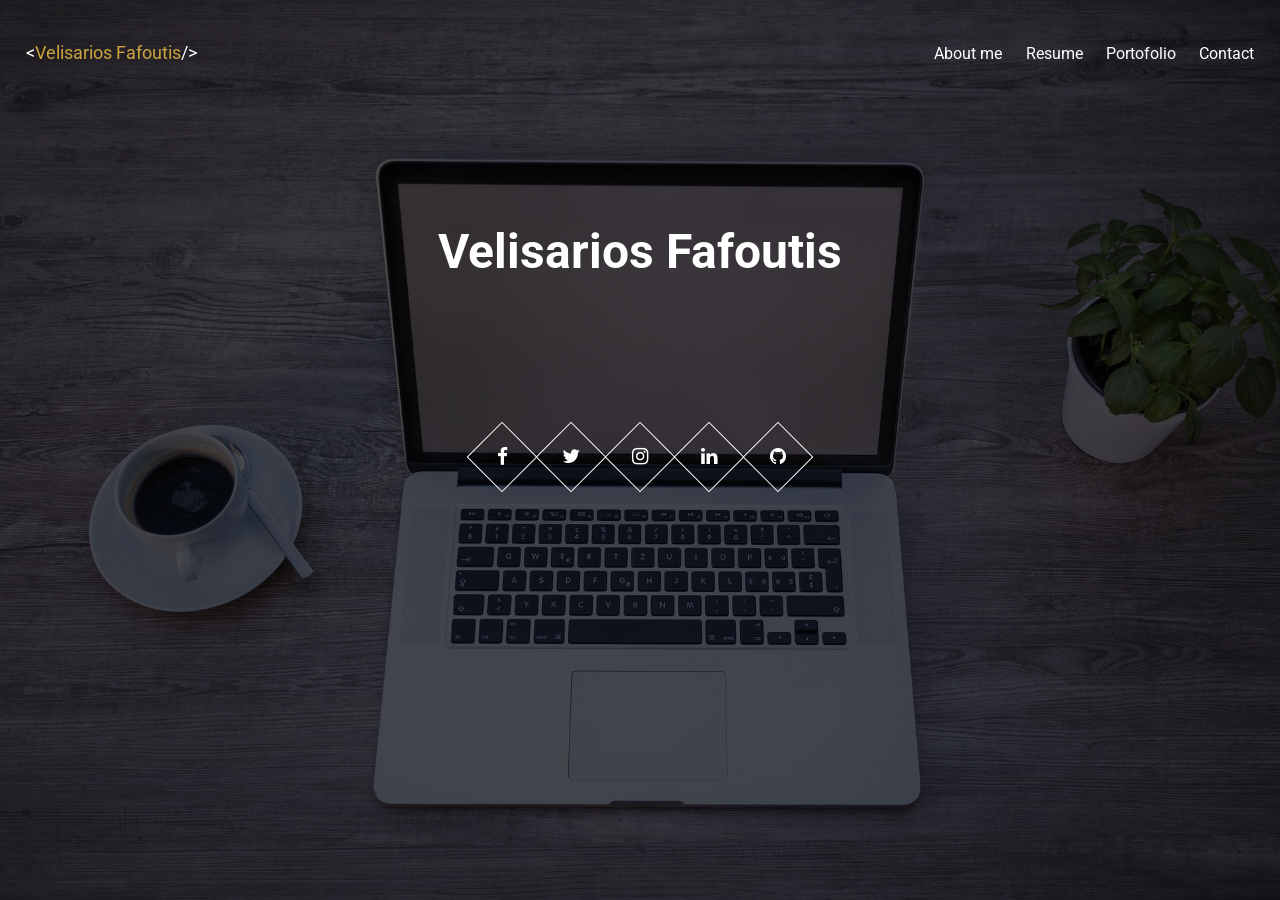
==== index.html @ fc511af8 "project updated" ====
<!DOCTYPE html>
<html lang="en">
<head>
    <meta charset="UTF-8">
    <meta http-equiv="X-UA-Compatible" content="IE=edge">
    <meta name="viewport" content="width=device-width, initial-scale=1.0">
    <link rel="stylesheet" href="assets/css/index/index.css">
    <link rel="preconnect" href="https://fonts.googleapis.com">
    <link rel="preconnect" href="https://fonts.gstatic.com" crossorigin>
    <link href="https://fonts.googleapis.com/css2?family=Roboto:wght@400;500;700&display=swap" rel="stylesheet">
    <link rel="stylesheet" href="https://cdnjs.cloudflare.com/ajax/libs/font-awesome/4.7.0/css/font-awesome.min.css">
    <link href="https://fonts.googleapis.com/icon?family=Material+Icons"
       rel="stylesheet">
    <title>Home Page</title>
</head>

<body>
    <header>
       <nav>
           <h3 class="logo"><a href="index.html"><<span>Velisarios Fafoutis</span>/></a></h3>
                    
                    
                    
           <ul class="nav-ul">     
               <li>About me</li>
               <li>Resume</li>
               <li>Portofolio</li>
               <li>Contact</li>
           </ul>
       </nav>
    </header>

    <section class="main-section">
    <h1 class="main-title"> Velisarios Fafoutis </h1>

    <h3 class="subtitle" id="subtitle">       </h3>
    </section>

    
    <footer class="social-networks">
        
        <div class="social-container"> 
            <a  href="#" class="social-rectangle">
                <i class="fa fa-facebook"></i>
            </a>
         
            
            <a  href="#" class="social-rectangle">
                <i class="fa fa-twitter"></i>
            </a>

            <a  href="#" target="_blank" class="social-rectangle">
                <i class="fa fa-instagram"></i>
            </a>

            <a  href="#" target="_blank" class="social-rectangle">
                <i class="fa fa-linkedin"></i>
            </a>

            <a  href="#" target="_blank" class="social-rectangle">
                <i class="fa fa-github"></i>
            </a>
    
        </div>
    </footer><!-- /.section-networks--><!-- /.section-networks--><!-- /.section-networks-->


    <script src="https://ajax.googleapis.com/ajax/libs/jquery/2.1.1/jquery.min.js"></script>

    <script>
        var text = ["Software Developer", "Web Developer", "Freelancer"];
var counter = 0;
var elem = $("#subtitle");
setInterval(change, 2000);
function change() {
    elem.fadeOut(function(){
        elem.html(text[counter]);
        counter++;
        if(counter >= text.length) { counter = 0; }
        elem.fadeIn();
    });
}
    </script>
</body>
</html>
---- assets/css/index/index.css ----
body {
  color: #ffffff;
  font-family: 'Roboto', sans-serif;
  margin: 0%;
  padding: 0%;
  width: 100vw;
  height: 100vh;
  background: -webkit-gradient(linear, left top, left bottom, from(rgba(0, 0, 0, 0.7)), to(rgba(0, 0, 0, 0.7))), url("/assets/images/home_page.jpg");
  background: linear-gradient(rgba(0, 0, 0, 0.7), rgba(0, 0, 0, 0.7)), url("/assets/images/home_page.jpg");
  background-size: cover;
  background-repeat: no-repeat;
  background-position: 0% 30%;
}

nav {
  padding: 2%;
  display: -webkit-box;
  display: -ms-flexbox;
  display: flex;
  -webkit-box-orient: horizontal;
  -webkit-box-direction: normal;
      -ms-flex-direction: row;
          flex-direction: row;
  -webkit-box-align: center;
      -ms-flex-align: center;
          align-items: center;
  -webkit-box-pack: justify;
      -ms-flex-pack: justify;
          justify-content: space-between;
}

nav .logo {
  font-weight: 400;
  font-size: 1.1em;
}

nav .logo a {
  color: white;
  text-decoration: none;
}

nav .logo a span {
  -webkit-transition: color 0.2s ease-out;
  color: #CCA33D;
}

nav .logo a:hover span {
  color: white;
}

nav .nav-ul {
  width: 20em;
  display: -webkit-box;
  display: -ms-flexbox;
  display: flex;
  -webkit-box-orient: horizontal;
  -webkit-box-direction: normal;
      -ms-flex-direction: row;
          flex-direction: row;
  -webkit-box-align: center;
      -ms-flex-align: center;
          align-items: center;
  -webkit-box-pack: justify;
      -ms-flex-pack: justify;
          justify-content: space-between;
  list-style: none;
}

nav .nav-ul li {
  cursor: pointer;
  -webkit-transition: color 0.2s ease-out;
}

nav .nav-ul li:hover {
  color: #CCA33D;
}

.main-section {
  margin-top: 6%;
  display: -webkit-box;
  display: -ms-flexbox;
  display: flex;
  -webkit-box-orient: vertical;
  -webkit-box-direction: normal;
      -ms-flex-direction: column;
          flex-direction: column;
  -webkit-box-align: center;
      -ms-flex-align: center;
          align-items: center;
  -ms-flex-pack: distribute;
      justify-content: space-around;
}

.main-section .main-title {
  font-weight: 700;
  font-size: 3em;
}

.main-section .subtitle {
  font-weight: 700;
  font-size: 1.5em;
}

.social-networks {
  padding: 3%;
  margin-top: 2%;
}

.social-networks .social-container {
  display: -webkit-box;
  display: -ms-flexbox;
  display: flex;
  -webkit-box-orient: horizontal;
  -webkit-box-direction: normal;
      -ms-flex-direction: row;
          flex-direction: row;
  -webkit-box-align: center;
      -ms-flex-align: center;
          align-items: center;
  -webkit-box-pack: center;
      -ms-flex-pack: center;
          justify-content: center;
}

.social-networks .social-container .social-rectangle {
  display: inline-block;
  width: 3em;
  height: 3em;
  border: 0.05em solid #0e683e;
  transform: rotate(45deg);
  -webkit-transform: rotate(45deg);
  -moz-transform: rotate(45deg);
  -o-transform: rotate(45deg);
  -ms-transform: rotate(45deg);
  -webkit-box-shadow: 0.4em 0.4em 0px 0px #dddddd;
  -o-box-shadow: 0.4em 0.4em 0px 0px #dddddd;
  box-shadow: 0.4em 0.4em 0px 0px #424242;
  opacity: 1;
  margin-left: .6em;
  margin-right: .6em;
  border: 1px solid white;
  color: #ffffff;
  -webkit-box-shadow: none;
          box-shadow: none;
  -webkit-transition: color 0.2s ease-in-out;
}

.social-networks .social-container .social-rectangle i {
  position: absolute;
  top: 50%;
  left: 50%;
  font-size: 1.2em;
  transform: translate(-50%, -50%) rotate(-45deg);
  -webkit-transform: translate(-50%, -50%) rotate(-45deg);
  -moz-transform: translate(-50%, -50%) rotate(-45deg);
  -o-transform: translate(-50%, -50%) rotate(-45deg);
  -ms-transform: translate(-50%, -50%) rotate(-45deg);
}

.social-networks .social-container .social-rectangle:hover {
  background-color: #ffffff;
  color: #CCA33D;
  border-color: #666;
}

.social-networks .social-container .social-rectangle:focus {
  outline: none;
}
/*# sourceMappingURL=index.css.map */
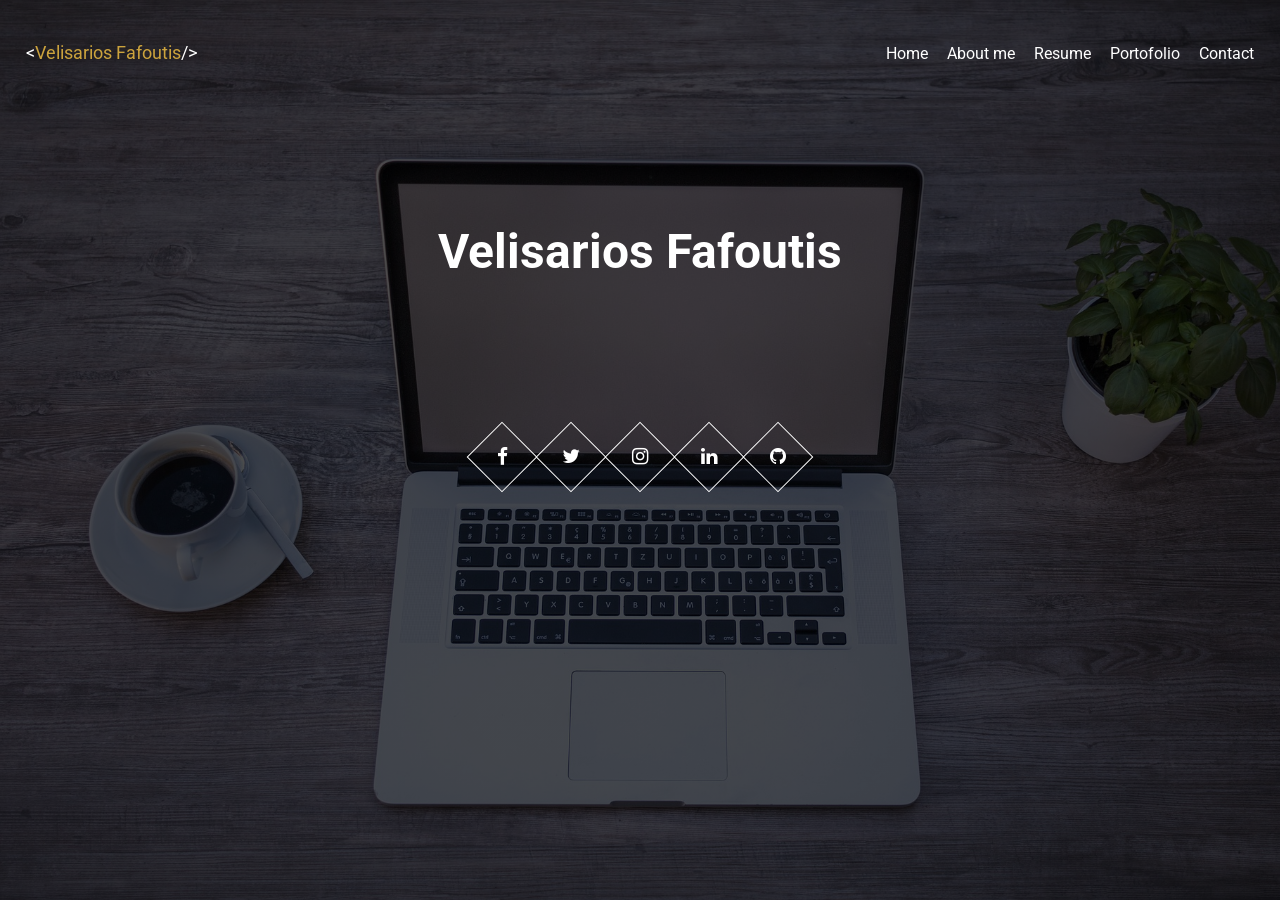
==== commit fd5d6167: "project updated" ====
--- a/index.html
+++ b/index.html
@@ -22,14 +22,15 @@
                     
                     
            <ul class="nav-ul">     
-               <li>About me</li>
-               <li>Resume</li>
-               <li>Portofolio</li>
-               <li>Contact</li>
+            <li><a href='/index.html'>Home</a></li>
+            <li><a href='/assets/html/about_me.html'>About me</a></li>
+            <li><a href='/assets/html/resume.html'>Resume</a></li>
+            <li><a href="/assets/html/portofolio.html">Portofolio</a></li>
+            <li><a href='/assets/html/contact.html'>Contact</a></li>
            </ul>
        </nav>
     </header>
-
+  
     <section class="main-section">
     <h1 class="main-title"> Velisarios Fafoutis </h1>
 
--- a/assets/css/index/index.css
+++ b/assets/css/index/index.css
@@ -1,3 +1,18 @@
+/* *{
+    outline: 1px solid #f00 !important;
+  
+ 
+  }*/
+* {
+  font-family: 'Roboto' sans-serif;
+}
+
+html {
+  scroll-behavior: smooth;
+  -webkit-transition: 0.3s;
+  transition: 0.3s;
+}
+
 body {
   color: #ffffff;
   font-family: 'Roboto', sans-serif;
@@ -49,7 +64,7 @@
 }
 
 nav .nav-ul {
-  width: 20em;
+  width: 23em;
   display: -webkit-box;
   display: -ms-flexbox;
   display: flex;
@@ -66,12 +81,14 @@
   list-style: none;
 }
 
-nav .nav-ul li {
+nav .nav-ul li a {
+  color: white;
+  text-decoration: none;
   cursor: pointer;
   -webkit-transition: color 0.2s ease-out;
 }
 
-nav .nav-ul li:hover {
+nav .nav-ul li a:hover {
   color: #CCA33D;
 }
 
@@ -166,4 +183,572 @@
 .social-networks .social-container .social-rectangle:focus {
   outline: none;
 }
+
+.about-me-main-section {
+  margin-right: 10em;
+  margin-left: 10em;
+  display: -webkit-box;
+  display: -ms-flexbox;
+  display: flex;
+  -webkit-box-orient: vertical;
+  -webkit-box-direction: normal;
+      -ms-flex-direction: column;
+          flex-direction: column;
+  -webkit-box-align: center;
+      -ms-flex-align: center;
+          align-items: center;
+  -webkit-box-pack: justify;
+      -ms-flex-pack: justify;
+          justify-content: space-between;
+}
+
+.about-me-main-section .main-title {
+  font-weight: 700;
+  font-size: 2em;
+}
+
+.about-me-main-section .bio-container {
+  display: -webkit-box;
+  display: -ms-flexbox;
+  display: flex;
+  -webkit-box-orient: horizontal;
+  -webkit-box-direction: normal;
+      -ms-flex-direction: row;
+          flex-direction: row;
+  -webkit-box-align: center;
+      -ms-flex-align: center;
+          align-items: center;
+  -webkit-box-pack: justify;
+      -ms-flex-pack: justify;
+          justify-content: space-between;
+}
+
+.about-me-main-section .bio-container .info-container {
+  width: 40em;
+  display: -webkit-box;
+  display: -ms-flexbox;
+  display: flex;
+  -webkit-box-orient: vertical;
+  -webkit-box-direction: normal;
+      -ms-flex-direction: column;
+          flex-direction: column;
+  -webkit-box-align: center;
+      -ms-flex-align: center;
+          align-items: center;
+  -webkit-box-pack: start;
+      -ms-flex-pack: start;
+          justify-content: flex-start;
+}
+
+.about-me-main-section .bio-container .info-container .info-title {
+  width: -webkit-max-content;
+  width: -moz-max-content;
+  width: max-content;
+  font-weight: 600;
+  font-size: 1.5em;
+  color: #CCA33D;
+}
+
+.about-me-main-section .bio-container .info-container .info-description {
+  margin-right: 4em;
+  margin-left: 4em;
+  font-family: 'Roboto', sans-serif;
+}
+
+.about-me-main-section .bio-container .info-container .description-1 {
+  font-weight: 700;
+}
+
+.about-me-main-section .bio-container .info-container .description-2 {
+  font-weight: 400;
+}
+
+.about-me-main-section .bio-container .info-container .bio-container {
+  width: -webkit-max-content;
+  width: -moz-max-content;
+  width: max-content;
+  display: -webkit-box;
+  display: -ms-flexbox;
+  display: flex;
+  -webkit-box-orient: horizontal;
+  -webkit-box-direction: normal;
+      -ms-flex-direction: row;
+          flex-direction: row;
+  -webkit-box-align: center;
+      -ms-flex-align: center;
+          align-items: center;
+  -webkit-box-pack: start;
+      -ms-flex-pack: start;
+          justify-content: start;
+}
+
+.about-me-main-section .bio-container .info-container .bio-container .bio-list {
+  list-style: none;
+}
+
+.about-me-main-section .bio-container .info-container .bio-container .bio-list li span {
+  font-weight: 700;
+}
+
+.about-me-main-section .bio-container .info-container .bio-container .list-2 li a {
+  color: #CCA33D;
+  text-decoration: none;
+  cursor: pointer;
+  -webkit-transition: color 0.2s ease-out;
+}
+
+.about-me-main-section .bio-container .info-container .bio-container .list-2 li a:hover {
+  color: #c4c4c4;
+}
+
+.about-me-main-section .bio-container .hero-image {
+  background-image: url("/assets/images/hero.png");
+  width: 15em;
+  height: 20em;
+  background-size: cover;
+  background-repeat: no-repeat;
+  background-position: 30% 30%;
+  -webkit-box-shadow: 0 0 10px rgba(0, 0, 0, 0.2), 0 4px 10px rgba(0, 0, 0, 0.1);
+          box-shadow: 0 0 10px rgba(0, 0, 0, 0.2), 0 4px 10px rgba(0, 0, 0, 0.1);
+  border-radius: 10px;
+}
+
+.services-section {
+  margin-right: 10em;
+  margin-left: 10em;
+  margin-top: 10%;
+  display: -ms-grid;
+  display: grid;
+      grid-template-areas: "header"+ "content";
+  padding-bottom: 30%;
+  -webkit-box-pack: center;
+      -ms-flex-pack: center;
+          justify-content: center;
+  max-width: 100%;
+  padding-bottom: 2%;
+  margin: 0%;
+}
+
+.services-section .services-section-main-title {
+  grid-area: "header";
+  -ms-grid-column-align: center;
+      justify-self: center;
+  font-family: "Roboto", sans-serif;
+  color: #CCA33D;
+  width: auto;
+  height: 2em;
+  margin-bottom: 0em;
+}
+
+.services-section .services-container {
+  grid-area: "content";
+}
+
+.services-section .services-container .hexa {
+  border: 0px;
+  float: left;
+  text-align: center;
+  height: 35px;
+  width: 60px;
+  font-size: 22px;
+  background: #FFD700;
+  color: #FFD700;
+  position: relative;
+  margin-top: 15px;
+}
+
+.services-section .services-container .hexa:before {
+  content: "";
+  position: absolute;
+  left: 0;
+  width: 0;
+  height: 0;
+  border-bottom: 15px solid #f0f0f0;
+  border-left: 30px solid transparent;
+  border-right: 30px solid transparent;
+  top: -15px;
+}
+
+.services-section .services-container .hexa:after {
+  content: "";
+  position: absolute;
+  left: 0;
+  width: 0;
+  height: 0;
+  border-left: 30px solid transparent;
+  border-right: 30px solid transparent;
+  border-top: 15px solid #f0f0f0;
+  bottom: -15px;
+}
+
+.services-section .services-container .timeline {
+  position: relative;
+  padding: 0;
+  width: 100%;
+  margin-top: 20px;
+  list-style-type: none;
+}
+
+.services-section .services-container .timeline:before {
+  position: absolute;
+  left: 50%;
+  top: 0;
+  content: ' ';
+  display: block;
+  width: 2px;
+  height: 100%;
+  margin-left: -1px;
+  background: #d5d5d5;
+  background: -webkit-gradient(linear, left top, left bottom, from(rgba(213, 213, 213, 0)), color-stop(8%, #d5d5d5), color-stop(92%, #d5d5d5), to(rgba(213, 213, 213, 0)));
+  background: linear-gradient(to bottom, rgba(213, 213, 213, 0) 0%, #d5d5d5 8%, #d5d5d5 92%, rgba(213, 213, 213, 0) 100%);
+  z-index: 5;
+}
+
+.services-section .services-container .timeline li {
+  padding: 2em 0;
+}
+
+.services-section .services-container .timeline .hexa {
+  width: 16px;
+  height: 10px;
+  position: absolute;
+  background: #CCA33D;
+  z-index: 5;
+  left: 0;
+  right: 0;
+  margin-left: auto;
+  margin-right: auto;
+  top: -30px;
+  margin-top: 0;
+}
+
+.services-section .services-container .timeline .hexa:before {
+  border-bottom: 4px solid #CCA33D;
+  border-left-width: 8px;
+  border-right-width: 8px;
+  top: -4px;
+}
+
+.services-section .services-container .timeline .hexa:after {
+  border-left-width: 8px;
+  border-right-width: 8px;
+  border-top: 4px solid #CCA33D;
+  bottom: -4px;
+}
+
+.services-section .services-container .direction-l,
+.services-section .services-container .direction-r {
+  float: none;
+  width: 100%;
+  text-align: center;
+}
+
+.services-section .services-container .flag-wrapper {
+  text-align: center;
+  position: relative;
+}
+
+.services-section .services-container .flag {
+  position: relative;
+  display: inline;
+  background: white;
+  font-weight: 600;
+  z-index: 15;
+  padding: 6px 10px;
+  text-align: left;
+  border-radius: 5px;
+}
+
+.services-section .services-container .direction-l .flag:after,
+.services-section .services-container .direction-r .flag:after {
+  content: "";
+  position: absolute;
+  left: 50%;
+  top: -15px;
+  height: 0;
+  width: 0;
+  margin-left: -8px;
+  border: solid transparent;
+  border-bottom-color: white;
+  border-width: 8px;
+  pointer-events: none;
+}
+
+.services-section .services-container .direction-l .flag {
+  -webkit-box-shadow: -1px 1px 1px rgba(0, 0, 0, 0.15), 0 0 1px rgba(0, 0, 0, 0.15);
+  box-shadow: -1px 1px 1px rgba(0, 0, 0, 0.15), 0 0 1px rgba(0, 0, 0, 0.15);
+}
+
+.services-section .services-container .direction-r .flag {
+  -webkit-box-shadow: 1px 1px 1px rgba(0, 0, 0, 0.15), 0 0 1px rgba(0, 0, 0, 0.15);
+  box-shadow: 1px 1px 1px rgba(0, 0, 0, 0.15), 0 0 1px rgba(0, 0, 0, 0.15);
+}
+
+.services-section .services-container .time-wrapper {
+  display: block;
+  position: relative;
+  margin: 4px 0 0 0;
+  z-index: 14;
+  line-height: 1em;
+  vertical-align: middle;
+  color: #fff;
+}
+
+.services-section .services-container .direction-l .time-wrapper {
+  float: none;
+}
+
+.services-section .services-container .direction-r .time-wrapper {
+  float: none;
+}
+
+.services-section .services-container .time {
+  background: #8f8f8f;
+  display: inline-block;
+  -webkit-box-shadow: 0 0 10px rgba(0, 0, 0, 0.2), 0 4px 10px rgba(0, 0, 0, 0.1);
+          box-shadow: 0 0 10px rgba(0, 0, 0, 0.2), 0 4px 10px rgba(0, 0, 0, 0.1);
+  border-radius: 10px;
+  padding: 8px;
+}
+
+.services-section .services-container .time svg {
+  width: 48px;
+  height: 48px;
+}
+
+.services-section .services-container .desc {
+  color: black;
+  position: relative;
+  margin: 1em 0 0 0;
+  padding: 1em;
+  background: #fefefe;
+  border-radius: 10px;
+  -webkit-box-shadow: 0 0 1px rgba(0, 0, 0, 0.2);
+  box-shadow: 0 0 1px rgba(0, 0, 0, 0.2);
+  z-index: 15;
+}
+
+.services-section .services-container .desc .services-card {
+  display: -webkit-box;
+  display: -ms-flexbox;
+  display: flex;
+  -webkit-box-orient: vertical;
+  -webkit-box-direction: normal;
+      -ms-flex-direction: column;
+          flex-direction: column;
+  -webkit-box-align: start;
+      -ms-flex-align: start;
+          align-items: flex-start;
+  -webkit-box-pack: center;
+      -ms-flex-pack: center;
+          justify-content: center;
+}
+
+.services-section .services-container .direction-l .desc,
+.services-section .services-container .direction-r .desc {
+  position: relative;
+  margin: 1em 1em 0 1em;
+  padding: 1em;
+  z-index: 15;
+}
+
+.resume-container {
+  display: -webkit-box;
+  display: -ms-flexbox;
+  display: flex;
+  -webkit-box-orient: vertical;
+  -webkit-box-direction: normal;
+      -ms-flex-direction: column;
+          flex-direction: column;
+  -webkit-box-align: center;
+      -ms-flex-align: center;
+          align-items: center;
+  -webkit-box-pack: justify;
+      -ms-flex-pack: justify;
+          justify-content: space-between;
+}
+
+.resume-container .resume-title {
+  margin-bottom: 6%;
+  font-weight: 700;
+  font-size: 2em;
+}
+
+.resume-container .education-container {
+  background-color: #323232;
+  -webkit-box-shadow: 0 0 10px rgba(0, 0, 0, 0.2), 0 4px 10px rgba(0, 0, 0, 0.1);
+          box-shadow: 0 0 10px rgba(0, 0, 0, 0.2), 0 4px 10px rgba(0, 0, 0, 0.1);
+  border-left: .6px solid #CCA33D;
+  width: 60%;
+  margin-bottom: 10%;
+  display: -webkit-box;
+  display: -ms-flexbox;
+  display: flex;
+  -webkit-box-orient: vertical;
+  -webkit-box-direction: normal;
+      -ms-flex-direction: column;
+          flex-direction: column;
+  -webkit-box-align: start;
+      -ms-flex-align: start;
+          align-items: flex-start;
+  -webkit-box-pack: start;
+      -ms-flex-pack: start;
+          justify-content: flex-start;
+}
+
+.resume-container .education-container .education-container-title {
+  color: #CCA33D;
+  padding-left: 2%;
+  width: -webkit-max-content;
+  width: -moz-max-content;
+  width: max-content;
+  font-weight: 600;
+  font-size: 1.5em;
+}
+
+.resume-container .education-container .education-element {
+  width: 100%;
+  border-bottom: 0.6px solid gray;
+}
+
+.resume-container .education-container .education-element .title-container {
+  display: -webkit-box;
+  display: -ms-flexbox;
+  display: flex;
+  -webkit-box-orient: horizontal;
+  -webkit-box-direction: normal;
+      -ms-flex-direction: row;
+          flex-direction: row;
+}
+
+.resume-container .education-container .education-element .title-container svg {
+  width: 25px;
+  height: 30px;
+}
+
+.resume-container .education-container .education-element .title-container .title {
+  padding-left: 2%;
+  font-weight: 400;
+  font-size: 1.3em;
+}
+
+.resume-container .education-container .education-element .description {
+  padding-left: 5%;
+  font-weight: 400;
+  font-size: 1em;
+  color: #666;
+}
+
+.resume-container .level-of-knowledge-container {
+  padding-bottom: 2%;
+  width: 60%;
+  padding-left: 2%;
+  background-color: #323232;
+  -webkit-box-shadow: 0 0 10px rgba(0, 0, 0, 0.2), 0 4px 10px rgba(0, 0, 0, 0.1);
+          box-shadow: 0 0 10px rgba(0, 0, 0, 0.2), 0 4px 10px rgba(0, 0, 0, 0.1);
+  display: -webkit-box;
+  display: -ms-flexbox;
+  display: flex;
+  -webkit-box-orient: vertical;
+  -webkit-box-direction: normal;
+      -ms-flex-direction: column;
+          flex-direction: column;
+  -webkit-box-align: start;
+      -ms-flex-align: start;
+          align-items: flex-start;
+  -webkit-box-pack: start;
+      -ms-flex-pack: start;
+          justify-content: flex-start;
+}
+
+.resume-container .level-of-knowledge-container .level-of-knowledge-container-title {
+  color: #CCA33D;
+  width: -webkit-max-content;
+  width: -moz-max-content;
+  width: max-content;
+  font-weight: 600;
+  font-size: 1.5em;
+}
+
+.resume-container .level-of-knowledge-container .level-container {
+  width: 100%;
+  display: -webkit-box;
+  display: -ms-flexbox;
+  display: flex;
+  -webkit-box-orient: horizontal;
+  -webkit-box-direction: normal;
+      -ms-flex-direction: row;
+          flex-direction: row;
+  -webkit-box-align: start;
+      -ms-flex-align: start;
+          align-items: flex-start;
+  -webkit-box-pack: start;
+      -ms-flex-pack: start;
+          justify-content: flex-start;
+}
+
+.resume-container .level-of-knowledge-container .level-container .skills-container {
+  width: 50%;
+  display: -webkit-box;
+  display: -ms-flexbox;
+  display: flex;
+  -webkit-box-orient: vertical;
+  -webkit-box-direction: normal;
+      -ms-flex-direction: column;
+          flex-direction: column;
+  -webkit-box-align: start;
+      -ms-flex-align: start;
+          align-items: flex-start;
+  -webkit-box-pack: start;
+      -ms-flex-pack: start;
+          justify-content: flex-start;
+}
+
+.resume-container .level-of-knowledge-container .level-container .skills-container .skill-bar-container {
+  width: 90%;
+  display: -webkit-box;
+  display: -ms-flexbox;
+  display: flex;
+  -webkit-box-orient: vertical;
+  -webkit-box-direction: normal;
+      -ms-flex-direction: column;
+          flex-direction: column;
+  -webkit-box-align: start;
+      -ms-flex-align: start;
+          align-items: flex-start;
+  -webkit-box-pack: start;
+      -ms-flex-pack: start;
+          justify-content: flex-start;
+}
+
+.resume-container .level-of-knowledge-container .level-container .skills-container .skill-bar-container .bar {
+  width: 100%;
+  font-size: .85em;
+  background-color: #252525;
+}
+
+.resume-container .level-of-knowledge-container .level-container .skills-container .skill-bar-container .bar .skill-level {
+  background-color: #CCA33D;
+}
+
+.resume-container .level-of-knowledge-container .level-container .skills-container .skill-bar-container .bar .java {
+  width: 70%;
+}
+
+.resume-container .level-of-knowledge-container .level-container .skills-container .skill-bar-container .bar .html_css {
+  width: 85%;
+}
+
+.resume-container .level-of-knowledge-container .level-container .skills-container .skill-bar-container .bar .javascript {
+  width: 50%;
+}
+
+.resume-container .level-of-knowledge-container .level-container .skills-container .skill-bar-container .bar .sql {
+  width: 60%;
+}
+
+.resume-container .level-of-knowledge-container .level-container .skills-container .skill-bar-container .bar .php {
+  width: 40%;
+}
 /*# sourceMappingURL=index.css.map */
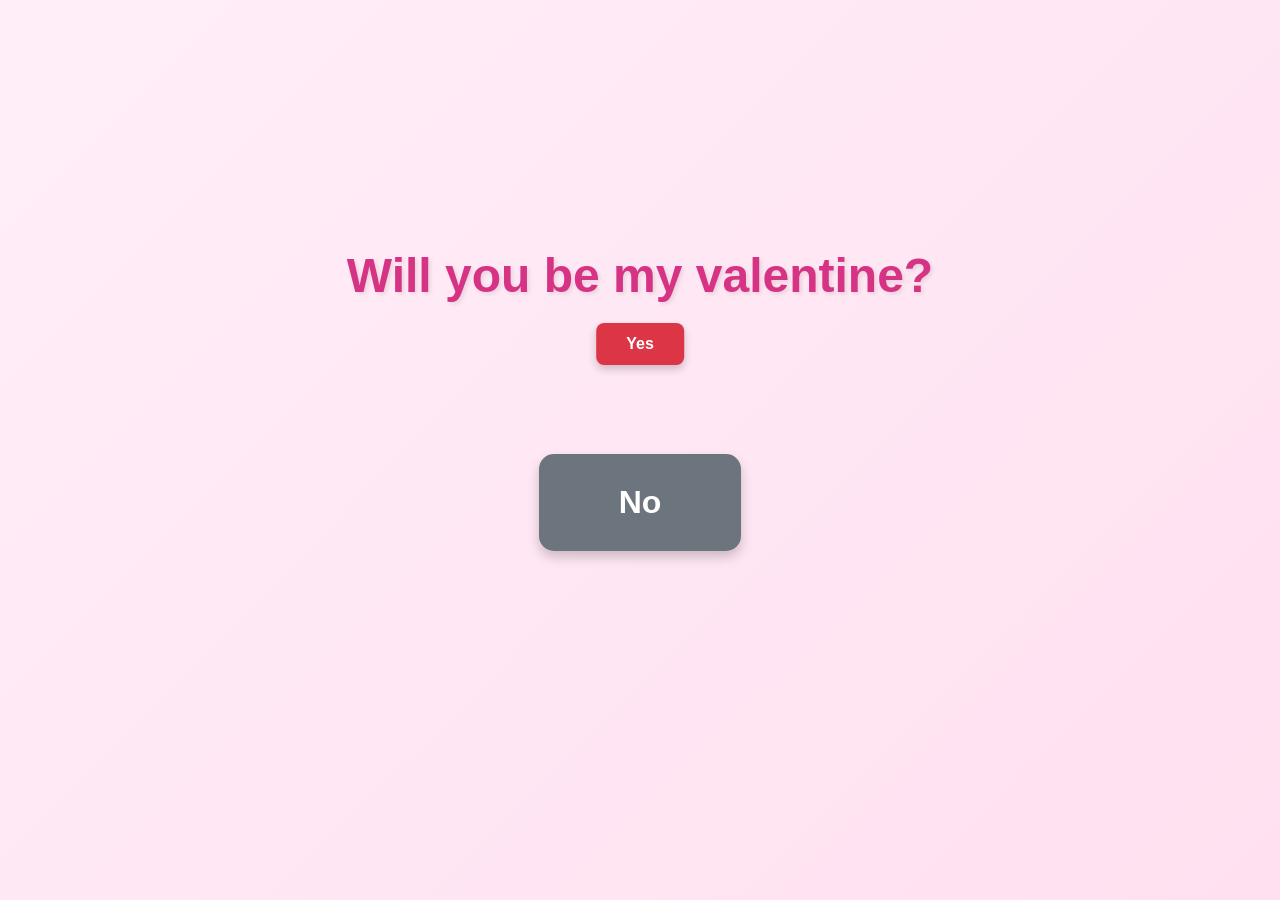
==== commit c6742e14: "Add files via upload" ====
--- a/index.html
+++ b/index.html
@@ -2,85 +2,129 @@
 <html lang="en">
 <head>
     <meta charset="UTF-8">
-    <meta http-equiv="X-UA-Compatible" content="IE=edge">
     <meta name="viewport" content="width=device-width, initial-scale=1.0">
-    <link rel="stylesheet" href="assets/css/index/index.css">
-    <link rel="preconnect" href="https://fonts.googleapis.com">
-    <link rel="preconnect" href="https://fonts.gstatic.com" crossorigin>
-    <link href="https://fonts.googleapis.com/css2?family=Roboto:wght@400;500;700&display=swap" rel="stylesheet">
-    <link rel="stylesheet" href="https://cdnjs.cloudflare.com/ajax/libs/font-awesome/4.7.0/css/font-awesome.min.css">
-    <link href="https://fonts.googleapis.com/icon?family=Material+Icons"
-       rel="stylesheet">
-    <title>Home Page</title>
+    <title>Valentine's Question</title>
+    <style>
+        * {
+            margin: 0;
+            padding: 0;
+            box-sizing: border-box;
+        }
+
+        body {
+            font-family: 'Arial', sans-serif;
+            display: flex;
+            flex-direction: column;
+            justify-content: center;
+            align-items: center;
+            min-height: 100vh;
+            background: linear-gradient(135deg, #ffeef8 0%, #ffe0f0 100%);
+            overflow: hidden;
+        }
+
+        h1 {
+            font-size: 3rem;
+            color: #d63384;
+            margin-bottom: 50px;
+            text-align: center;
+            text-shadow: 2px 2px 4px rgba(0,0,0,0.1);
+        }
+
+        .button-container {
+            position: relative;
+            width: 100%;
+            height: 300px;
+            display: flex;
+            justify-content: center;
+            align-items: center;
+        }
+
+        #noButton {
+            padding: 30px 80px;
+            font-size: 2rem;
+            background-color: #6c757d;
+            color: white;
+            border: none;
+            border-radius: 15px;
+            cursor: pointer;
+            font-weight: bold;
+            box-shadow: 0 6px 12px rgba(0,0,0,0.2);
+            transition: transform 0.1s, box-shadow 0.1s;
+        }
+
+        #noButton:hover {
+            transform: scale(1.05);
+            box-shadow: 0 8px 16px rgba(0,0,0,0.3);
+        }
+
+        #noButton:active {
+            transform: scale(0.98);
+        }
+
+        #yesButton {
+            position: absolute;
+            padding: 12px 30px;
+            font-size: 1rem;
+            background-color: #dc3545;
+            color: white;
+            border: none;
+            border-radius: 8px;
+            cursor: pointer;
+            font-weight: bold;
+            box-shadow: 0 4px 8px rgba(0,0,0,0.2);
+            transition: all 0.3s ease;
+            left: 50%;
+            top: 50%;
+            transform: translate(-50%, -180px);
+        }
+
+        #yesButton:hover {
+            transform: translate(-50%, -180px) scale(1.05);
+        }
+    </style>
 </head>
-
 <body>
-    <header>
-       <nav>
-           <h3 class="logo"><a href="index.html"><<span>Velisarios Fafoutis</span>/></a></h3>
-                    
-                    
-                    
-           <ul class="nav-ul">     
-            <li><a href='/index.html'>Home</a></li>
-            <li><a href='/assets/html/about_me.html'>About me</a></li>
-            <li><a href='/assets/html/resume.html'>Resume</a></li>
-            <li><a href="/assets/html/portofolio.html">Portofolio</a></li>
-            <li><a href='/assets/html/contact.html'>Contact</a></li>
-           </ul>
-       </nav>
-    </header>
-  
-    <section class="main-section">
-    <h1 class="main-title"> Velisarios Fafoutis </h1>
-
-    <h3 class="subtitle" id="subtitle">       </h3>
-    </section>
-
+    <h1>Will you be my valentine?</h1>
     
-    <footer class="social-networks">
-        
-        <div class="social-container"> 
-            <a  href="#" class="social-rectangle">
-                <i class="fa fa-facebook"></i>
-            </a>
-         
-            
-            <a  href="#" class="social-rectangle">
-                <i class="fa fa-twitter"></i>
-            </a>
-
-            <a  href="#" target="_blank" class="social-rectangle">
-                <i class="fa fa-instagram"></i>
-            </a>
-
-            <a  href="#" target="_blank" class="social-rectangle">
-                <i class="fa fa-linkedin"></i>
-            </a>
-
-            <a  href="#" target="_blank" class="social-rectangle">
-                <i class="fa fa-github"></i>
-            </a>
-    
-        </div>
-    </footer><!-- /.section-networks--><!-- /.section-networks--><!-- /.section-networks-->
-
-
-    <script src="https://ajax.googleapis.com/ajax/libs/jquery/2.1.1/jquery.min.js"></script>
+    <div class="button-container">
+        <button id="noButton">No</button>
+        <button id="yesButton">Yes</button>
+    </div>
 
     <script>
-        var text = ["Software Developer", "Web Developer", "Freelancer"];
-var counter = 0;
-var elem = $("#subtitle");
-setInterval(change, 2000);
-function change() {
-    elem.fadeOut(function(){
-        elem.html(text[counter]);
-        counter++;
-        if(counter >= text.length) { counter = 0; }
-        elem.fadeIn();
-    });
-}
+        const yesButton = document.getElementById('yesButton');
+        const container = document.querySelector('.button-container');
+
+        yesButton.addEventListener('mouseenter', moveButton);
+        yesButton.addEventListener('touchstart', moveButton);
+
+        function moveButton(e) {
+            e.preventDefault();
+            
+            const containerRect = container.getBoundingClientRect();
+            const buttonRect = yesButton.getBoundingClientRect();
+            
+            // Generate random position within the container
+            const maxX = containerRect.width - buttonRect.width;
+            const maxY = containerRect.height - buttonRect.height;
+            
+            const randomX = Math.random() * maxX;
+            const randomY = Math.random() * maxY;
+            
+            // Position the button absolutely within the container
+            yesButton.style.left = randomX + 'px';
+            yesButton.style.top = randomY + 'px';
+            yesButton.style.transform = 'none';
+        }
+
+        // Optional: Add click handlers
+        document.getElementById('noButton').addEventListener('click', function() {
+            alert('Great choice! 💝');
+        });
+
+        yesButton.addEventListener('click', function() {
+            alert('Yay! Caught me! 💕');
+        });
     </script>
 </body>
-</html>+</html>
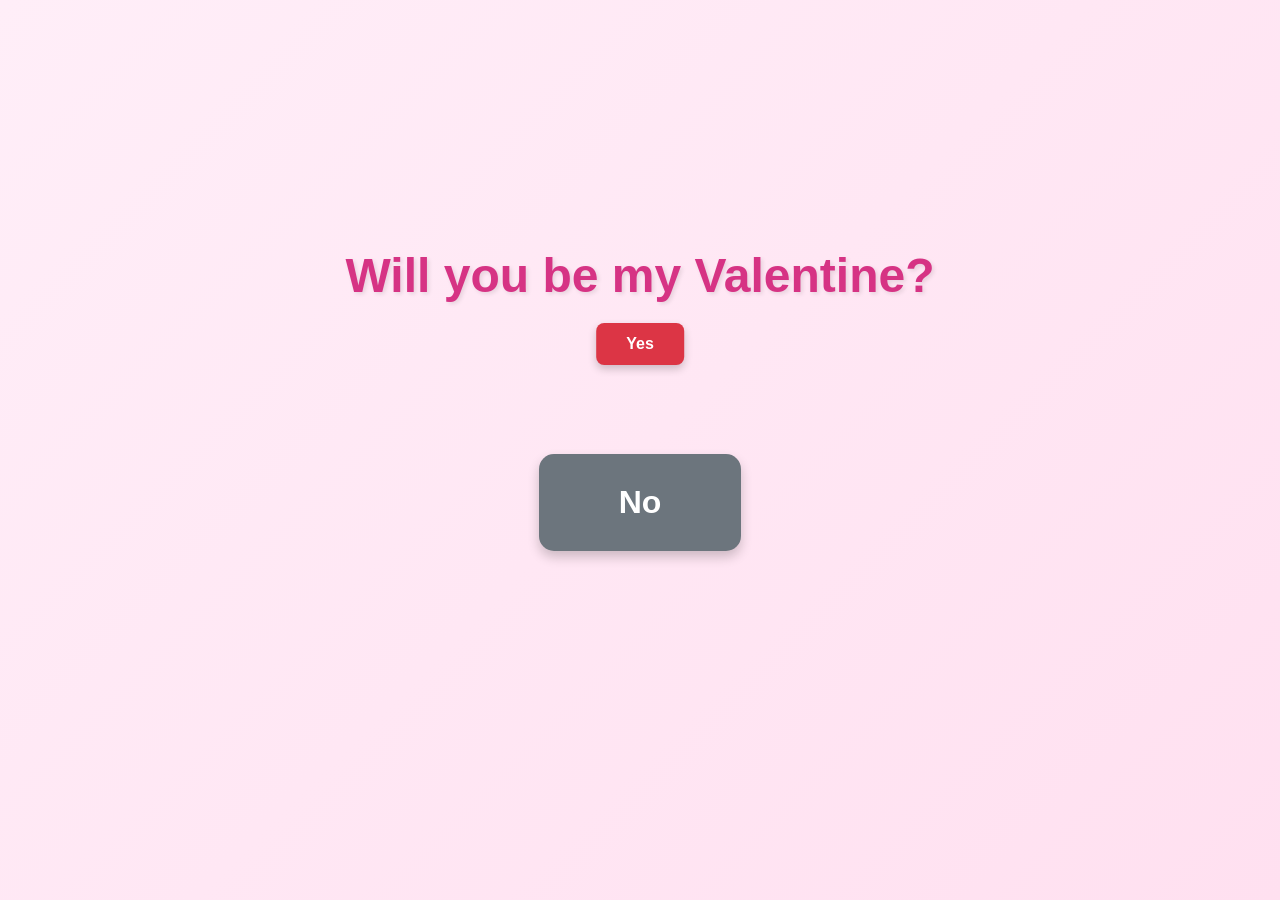
==== commit 226d973e: "Update index.html" ====
--- a/index.html
+++ b/index.html
@@ -3,7 +3,7 @@
 <head>
     <meta charset="UTF-8">
     <meta name="viewport" content="width=device-width, initial-scale=1.0">
-    <title>Valentine's Question</title>
+    <title>My dear!</title>
     <style>
         * {
             margin: 0;
@@ -84,7 +84,7 @@
     </style>
 </head>
 <body>
-    <h1>Will you be my valentine?</h1>
+    <h1>Will you be my Valentine?</h1>
     
     <div class="button-container">
         <button id="noButton">No</button>
